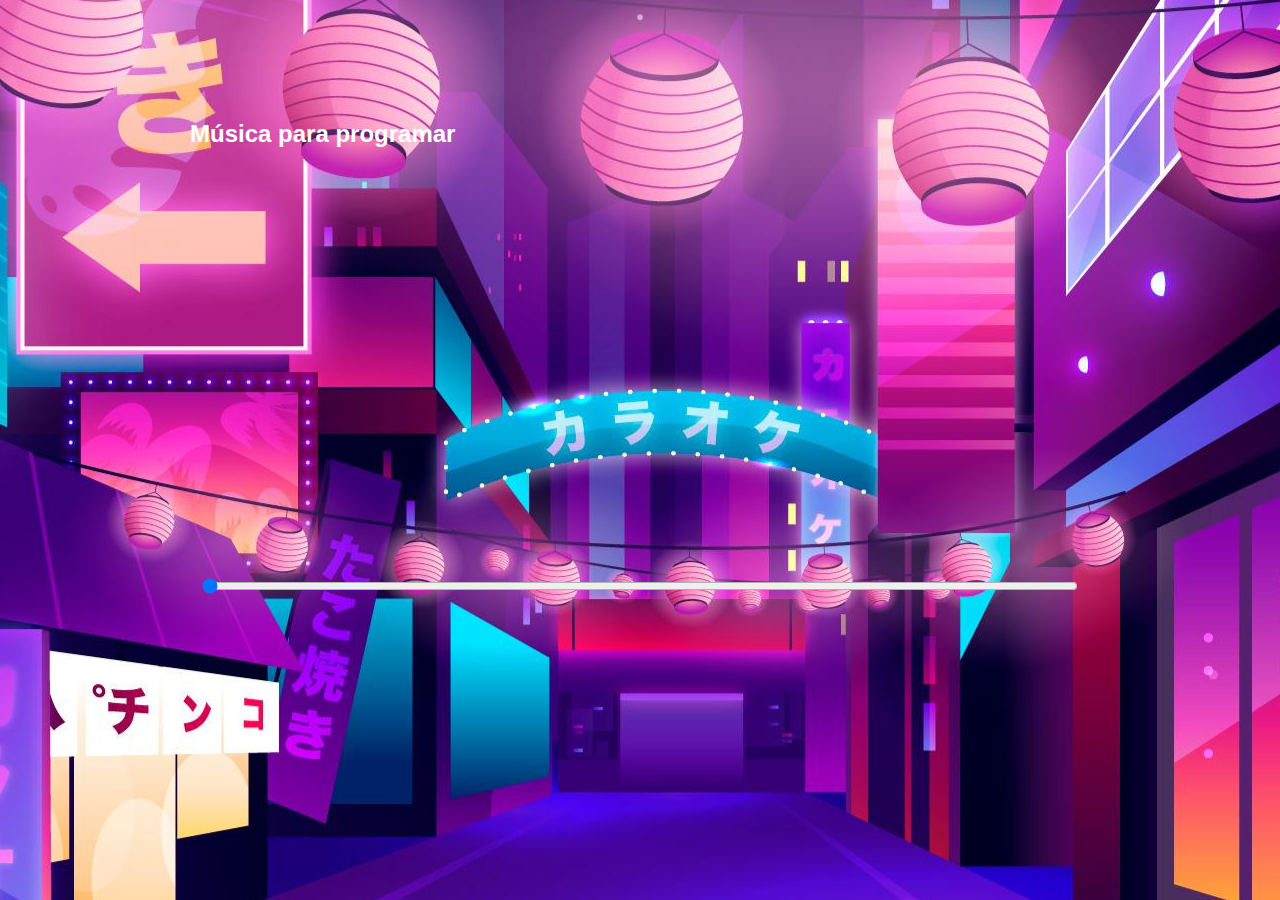
==== index.html @ 740db986 "Upload" ====
<!DOCTYPE html>
<html lang="es">

<head>
    <meta charset="UTF-8">
    <meta name="viewport"
        content="width=device-width, user-scalable=no, initial-scale=1.0, maximun-scale=1.0, minimun-scale=1.0,">
    <title>Video Player</title>
    <link rel="shorcut icon" href="/images/Favicon.ico">

    <link rel="stylesheet" type="text/css" href="../css/estilos.css" />
</head>
<body>
    <div class="wrapper">
        <div class="player">
            <h2 class="player-title">Música para programar</h2>
            <div class="player-overlay">
                <div class="player-actions">
                    <button class="button" id="backward" aria-label="backward" title="retroceder 10 segundos"></button>
                    <button class="button" id="play" aria-label="reproducir" title="reproducir"></button>
                    <button class="button" hidden id="pause" aria-label="pausar" title="pausar"></button>
                    <button class="button" id="forward" aria-label="forward" s title="adelantar 10 segundos"></button>
                </div>
            </div>    
                <video id="video" poster="./images/posterv2" src="./pexels.mp4" muted width="400"></video>
                <div class="player-progress">
                    <input id="progress" type="range" min="0" value="0" step="1">
                </div>   
        </div>
    </div>
    <script src="./indexjs.js"></script>
</body>

</html>
---- css/estilos.css ----
@import'./buttons.css';

body {
    background: url(../images/Calle\ japonesa.jpg);
    background-color: blue;
    background-repeat: no-repeat;
    background-position: center center;
    font-family: Arial, Helvetica, sans-serif;
}

.wrapper {
    max-inline-size: 900px;
    margin: auto;
}

.player {
    position: relative;
    margin-block-start: 100px;
}

.player video {
    inline-size: 100%;
    aspect-ratio: 16/9;
    vertical-align: middle;
    object-fit: cover;
}

.player-title {
    color: white;
    position: absolute;
    inset-block-start: 0;
    inset: inline start 20px;
}

.player-actions {
    position: absolute;
    inset: 0;
    display: flex;
    justify-content: center;
    align-items: center;
    z-index: 2;
    gap: 20px;
}

.player-progress {
    position: absolute;
    inset-block-end: 0;
    inset-inline: 0;
    display: flex;
    padding: 10px;
}

.player-progress input {
    flex: 1;
}

.player-overlay {
    position: absolute;
    inset: 0;
    opacity: 0;
    transition: .3s opacity;
}

.player:hover .player-overlay{
    opacity: 1;
}
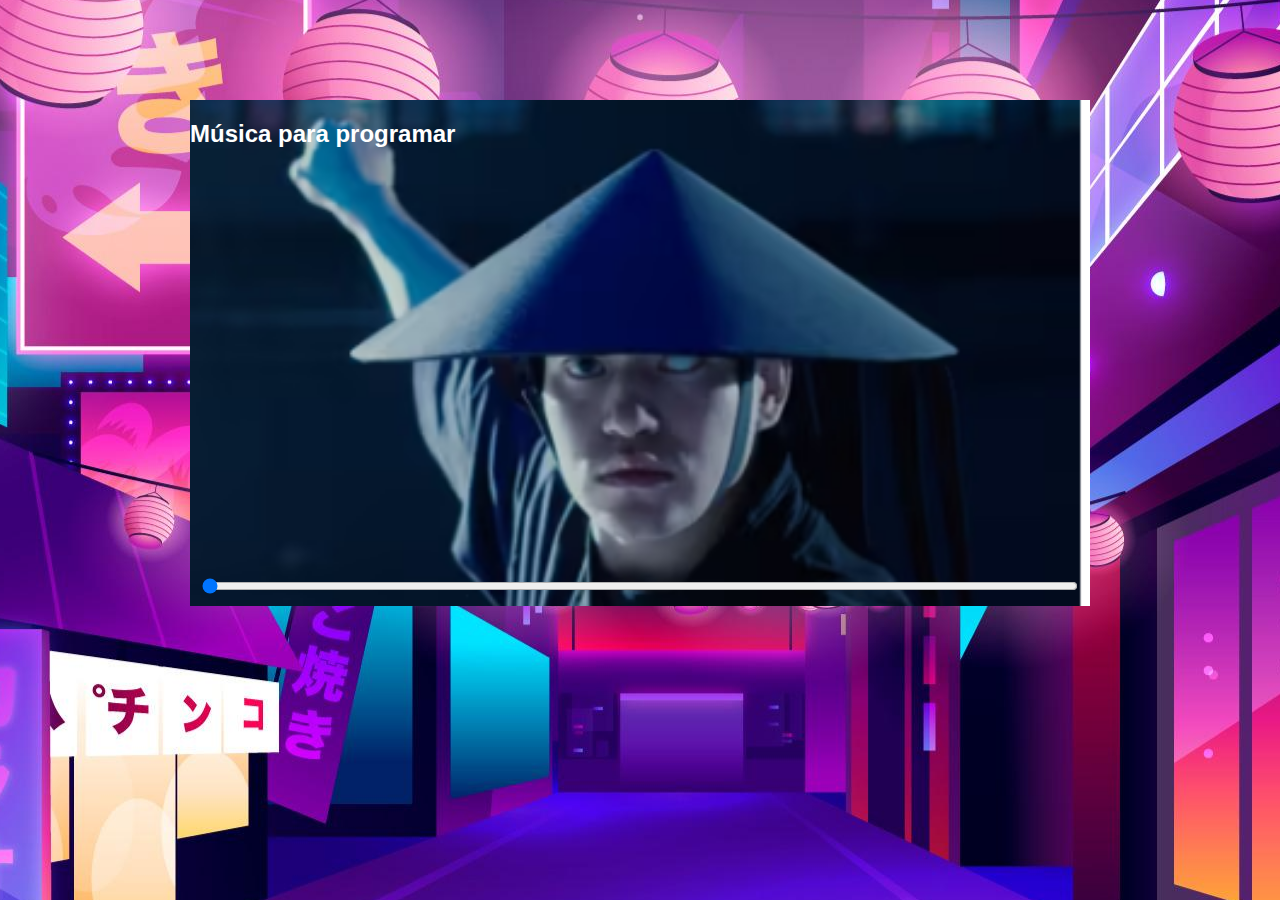
==== commit 911eb1ba: "Add files via upload" ====
--- a/index.html
+++ b/index.html
@@ -22,7 +22,7 @@
                     <button class="button" id="forward" aria-label="forward" s title="adelantar 10 segundos"></button>
                 </div>
             </div>    
-                <video id="video" poster="./images/posterv2" src="./pexels.mp4" muted width="400"></video>
+                <video id="video" poster="./images/Posterv2.png" src="./videos/pexels.mp4" muted width="400"></video>
                 <div class="player-progress">
                     <input id="progress" type="range" min="0" value="0" step="1">
                 </div>   
